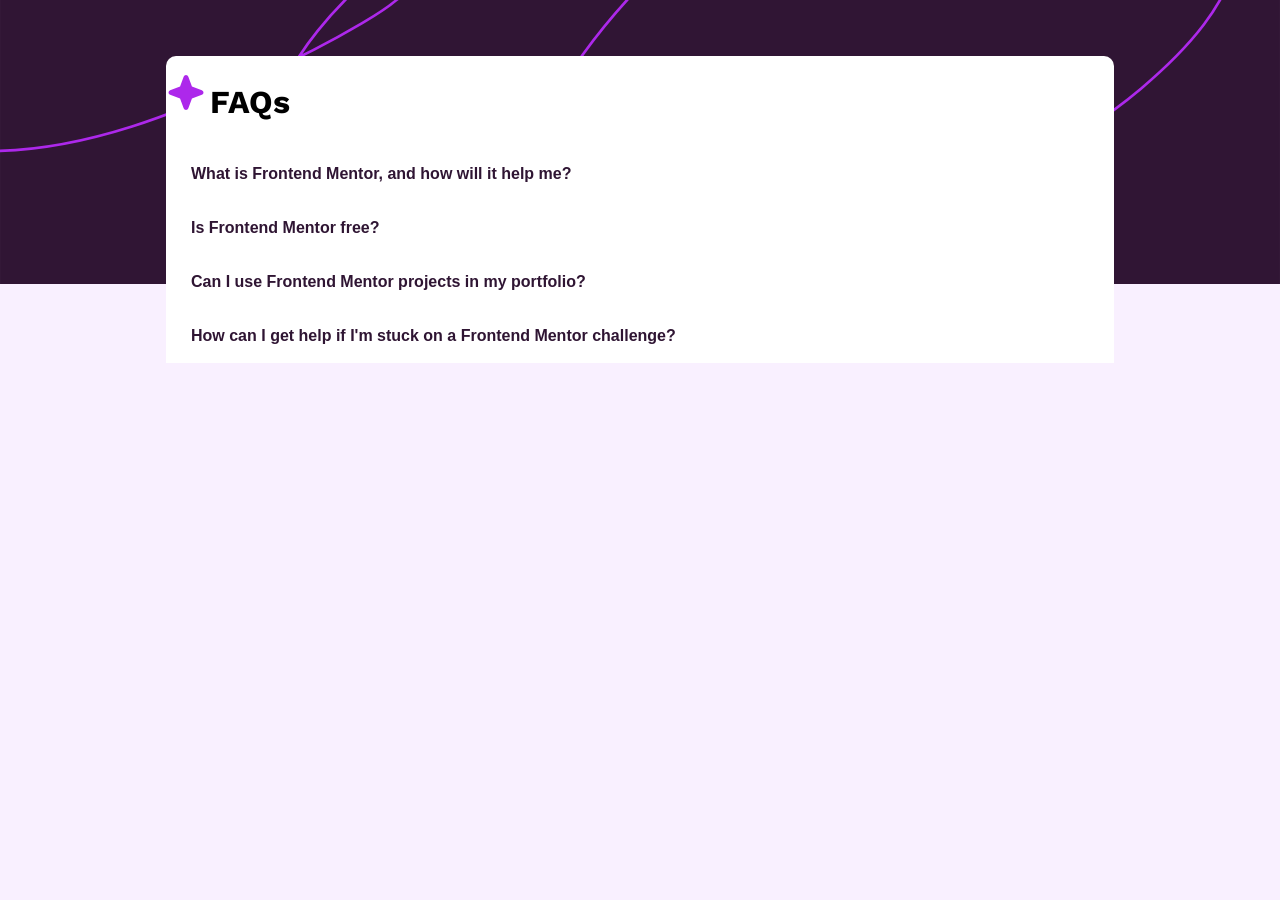
==== faq-accordion-main/index.html @ e5b5f1ca "Add files for project Add main files and assets for the design as well as progress so far. HTML and " ====
<!DOCTYPE html>
<html lang="en">
  <head>
    <meta charset="UTF-8">
    <meta name="viewport" content="width=device-width, initial-scale=1.0"> <!-- displays site properly based on user's device -->

    <link rel="icon" type="image/png" sizes="32x32" href="./assets/images/favicon-32x32.png">

    <link rel="preconnect" href="https://fonts.googleapis.com">
    <link rel="preconnect" href="https://fonts.gstatic.com" crossorigin>
    <link href="https://fonts.googleapis.com/css2?family=Work+Sans:ital,wght@0,100..900;1,100..900&display=swap" rel="stylesheet">

    <link rel="stylesheet" href="styles.css">

    <script src="accordion.js"></script>
    
    <title>Frontend Mentor | FAQ accordion</title>

    <!-- Feel free to remove these styles or customise in your own stylesheet 👍 -->
    <style>
      .attribution { font-size: 11px; text-align: center; }
      .attribution a { color: hsl(228, 45%, 44%); }
    </style>
  </head>
  <body>
    <section id="faq">
      <div id="heading">
        <svg id="star" xmlns="http://www.w3.org/2000/svg" width="40" height="41" fill="none" viewBox="0 0 40 41"><path fill="#AD28EB" d="M37.5 20.5a2.467 2.467 0 0 1-1.64 2.344l-9.913 3.604-3.603 9.911a2.5 2.5 0 0 1-4.688 0l-3.604-9.922-9.911-3.593a2.5 2.5 0 0 1 0-4.688l9.921-3.604 3.594-9.911a2.5 2.5 0 0 1 4.688 0l3.604 9.921 9.911 3.594A2.467 2.467 0 0 1 37.5 20.5Z"/></svg>
        <h1>FAQs</h1>
      </div>

      <div class="faq-item">
        <button class="question">What is Frontend Mentor, and how will it help me?</button>
        <div class="answer">
          <p>Frontend Mentor offers realistic coding challenges to help developers improve their frontend coding skills with projects in HTML, CSS, and JavaScript. It's suitable for all levels and ideal for portfolio building.</p>
        </div>
      </div>

      <div class="faq-item">
        <button class="question">Is Frontend Mentor free?</button>
        <div class="answer">
          <p>Yes, Frontend Mentor offers both free and premium coding challenges, with the free option providing access to a range of projects suitable for all skill levels.</p>
        </div>
      </div>

      <div class="faq-item">
        <button class="question">Can I use Frontend Mentor projects in my portfolio?</button>
        <div class="answer">
          <p>Yes, you can use projects completed on Frontend Mentor in your portfolio. It's an excellent way to showcase your skills to potential employers!</p>
        </div>
      </div>

      <div class="faq-item">
        <button class="question">How can I get help if I'm stuck on a Frontend Mentor challenge?</button>
        <div class="answer">
          <p>The best place to get help is inside Frontend Mentor's Discord community. There's a help channel where you can ask questions and seek support from other community members.</p>
        </div>
      </div>
    </section>
    
    <div class="attribution">
      Challenge by <a href="https://www.frontendmentor.io?ref=challenge" target="_blank">Frontend Mentor</a>. 
      Coded by <a href="#">Your Name Here</a>.
    </div>
  </body>
</html>
---- faq-accordion-main/styles.css ----
/* Site Stylesheet
  1. Global Styles
  2. Typography Styles
  3. Structure Styles
  4. Module Styles
  5. Component Styles
  6. Page Styles
  7. Media Queries
======================================== */

/* 1. Global Styles
======================================== */
* {
    /* Colors */
    --white: hsl(0, 0%, 100%);
    --light-pink: hsl(275, 100%, 97%);
    --gray-purple: hsl(292, 16%, 49%); 
    --dark-purple: hsl(292, 42%, 14%);
    
    /* Fonts */
    --font: "Work Sans";
    font-size: 16px;
}

/* 2. Typography Styles
======================================== */
h1, p, a {
    font-family:  var(--font);
}

h1 {
    font-size: 2rem;
    font-weight: 700;
    display: inline-block;
}

p, a {
    font-size: 1rem;
}

.question {
    font-weight: 600;
}

.answer p {
    font-weight: 400;
}

/* 3. Structure Styles
======================================== */
#faq {
    width: 75%;
    background-color: var(--white);
    margin: auto;
    position: relative;
    top: 3rem;
    border-radius: 10px;
}

/* 4. Modules Styles
======================================== */
/* Site Navigation */
/* Site Footer */

/* 5. Component Styles
======================================== */
/* Questions for Accordions */
.question {
    background-color: var(--white);
    color: var(--dark-purple);
    cursor: pointer;
    padding: 18px;
    width: 100%;
    text-align: left;
    padding-left: 25px;
    border: none;
    outline: none;
    transition: 0.4s;
}

/* Answers for Accordions */
.answer {
    padding: 0 25px;
    display: none;
    overflow: hidden;
}

/* 6. Page Styles
======================================== */
body {
    background-image: url(assets/images/background-pattern-desktop.svg);
    background-repeat: no-repeat;
    background-position-y: top;
    background-size: 100%;
    background-color: var(--light-pink);
}

/* 7. Media Queries
======================================== */
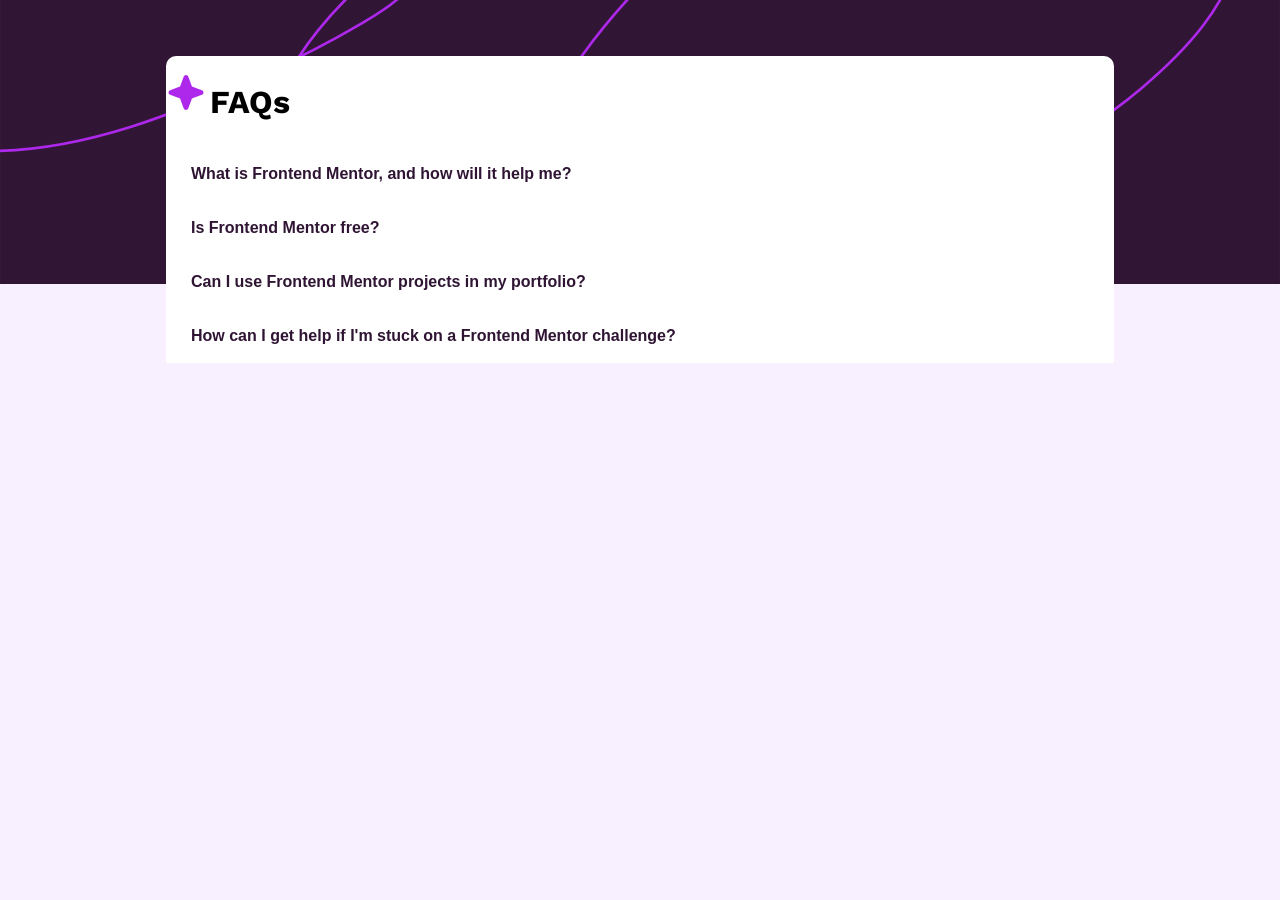
==== commit 74853e27: "add: javascript" ====
--- a/faq-accordion-main/index.html
+++ b/faq-accordion-main/index.html
@@ -10,13 +10,13 @@
     <link rel="preconnect" href="https://fonts.gstatic.com" crossorigin>
     <link href="https://fonts.googleapis.com/css2?family=Work+Sans:ital,wght@0,100..900;1,100..900&display=swap" rel="stylesheet">
 
-    <link rel="stylesheet" href="styles.css">
+    <link rel="stylesheet" href="./styles.css">
 
-    <script src="accordion.js"></script>
+    <script src="./accordion.js"></script>
     
     <title>Frontend Mentor | FAQ accordion</title>
 
-    <!-- Feel free to remove these styles or customise in your own stylesheet 👍 -->
+    <!-- Feel free to remove these styles or customize in your own stylesheet 👍 -->
     <style>
       .attribution { font-size: 11px; text-align: center; }
       .attribution a { color: hsl(228, 45%, 44%); }
--- a/faq-accordion-main/styles.css
+++ b/faq-accordion-main/styles.css
@@ -83,6 +83,8 @@
     padding: 0 25px;
     display: none;
     overflow: hidden;
+    max-height: 0;
+    transition: max-height 0.2s ease-out;
 }
 
 /* 6. Page Styles
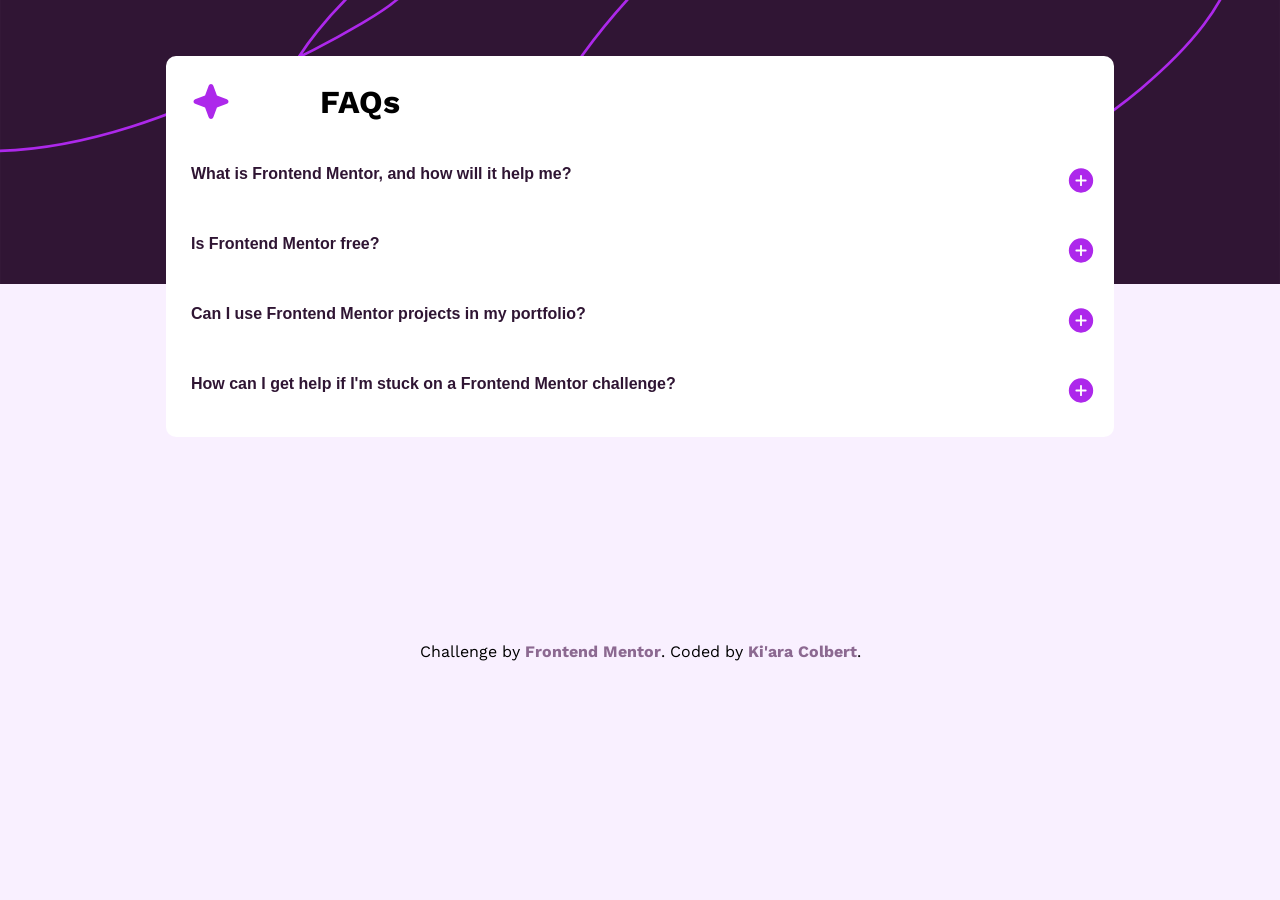
==== commit b829a06b: "add: styling" ====
--- a/faq-accordion-main/index.html
+++ b/faq-accordion-main/index.html
@@ -11,16 +11,9 @@
     <link href="https://fonts.googleapis.com/css2?family=Work+Sans:ital,wght@0,100..900;1,100..900&display=swap" rel="stylesheet">
 
     <link rel="stylesheet" href="./styles.css">
-
-    <script src="./accordion.js"></script>
     
     <title>Frontend Mentor | FAQ accordion</title>
 
-    <!-- Feel free to remove these styles or customize in your own stylesheet 👍 -->
-    <style>
-      .attribution { font-size: 11px; text-align: center; }
-      .attribution a { color: hsl(228, 45%, 44%); }
-    </style>
   </head>
   <body>
     <section id="faq">
@@ -58,9 +51,10 @@
       </div>
     </section>
     
-    <div class="attribution">
-      Challenge by <a href="https://www.frontendmentor.io?ref=challenge" target="_blank">Frontend Mentor</a>. 
-      Coded by <a href="#">Your Name Here</a>.
-    </div>
+    <footer>
+      <p>Challenge by <a href="https://www.frontendmentor.io?ref=challenge" target="_blank">Frontend Mentor</a>. Coded by <a href="https://kiaracolbert.com/">Ki'ara Colbert</a>.</p>
+    </footer>
   </body>
+
+  <script src="./accordion.js"></script>
 </html>
--- a/faq-accordion-main/styles.css
+++ b/faq-accordion-main/styles.css
@@ -31,7 +31,6 @@
 h1 {
     font-size: 2rem;
     font-weight: 700;
-    display: inline-block;
 }
 
 p, a {
@@ -55,12 +54,37 @@
     position: relative;
     top: 3rem;
     border-radius: 10px;
+    padding-bottom: 10px;
+}
+
+#heading {
+    /* display: grid;
+    grid-template-columns: 1fr 1fr; */
+    display: flex;
+    align-items: center;
+    width: 22%;
+    justify-content: space-between;
+    padding-left: 25px;
 }
 
 /* 4. Modules Styles
 ======================================== */
 /* Site Navigation */
 /* Site Footer */
+footer {
+    margin-top: 20%;
+    text-align: center;
+}
+
+footer a {
+    text-decoration: none;
+    color: var(--gray-purple);
+    font-weight: 700;
+}
+
+footer a:hover {
+    color: var(--dark-purple);
+}
 
 /* 5. Component Styles
 ======================================== */
@@ -78,14 +102,30 @@
     transition: 0.4s;
 }
 
+.question:hover {
+    color: var(--gray-purple);
+  }
+
 /* Answers for Accordions */
 .answer {
     padding: 0 25px;
-    display: none;
     overflow: hidden;
     max-height: 0;
     transition: max-height 0.2s ease-out;
 }
+
+/* Accordion Icons */
+.question:after {
+    content: url(assets/images/icon-plus.svg);
+    font-size: 13px;
+    color: #777;
+    float: right;
+    margin-left: 5px;
+  }
+  
+  .active:after {
+    content: url(assets/images/icon-minus.svg);
+  }
 
 /* 6. Page Styles
 ======================================== */
